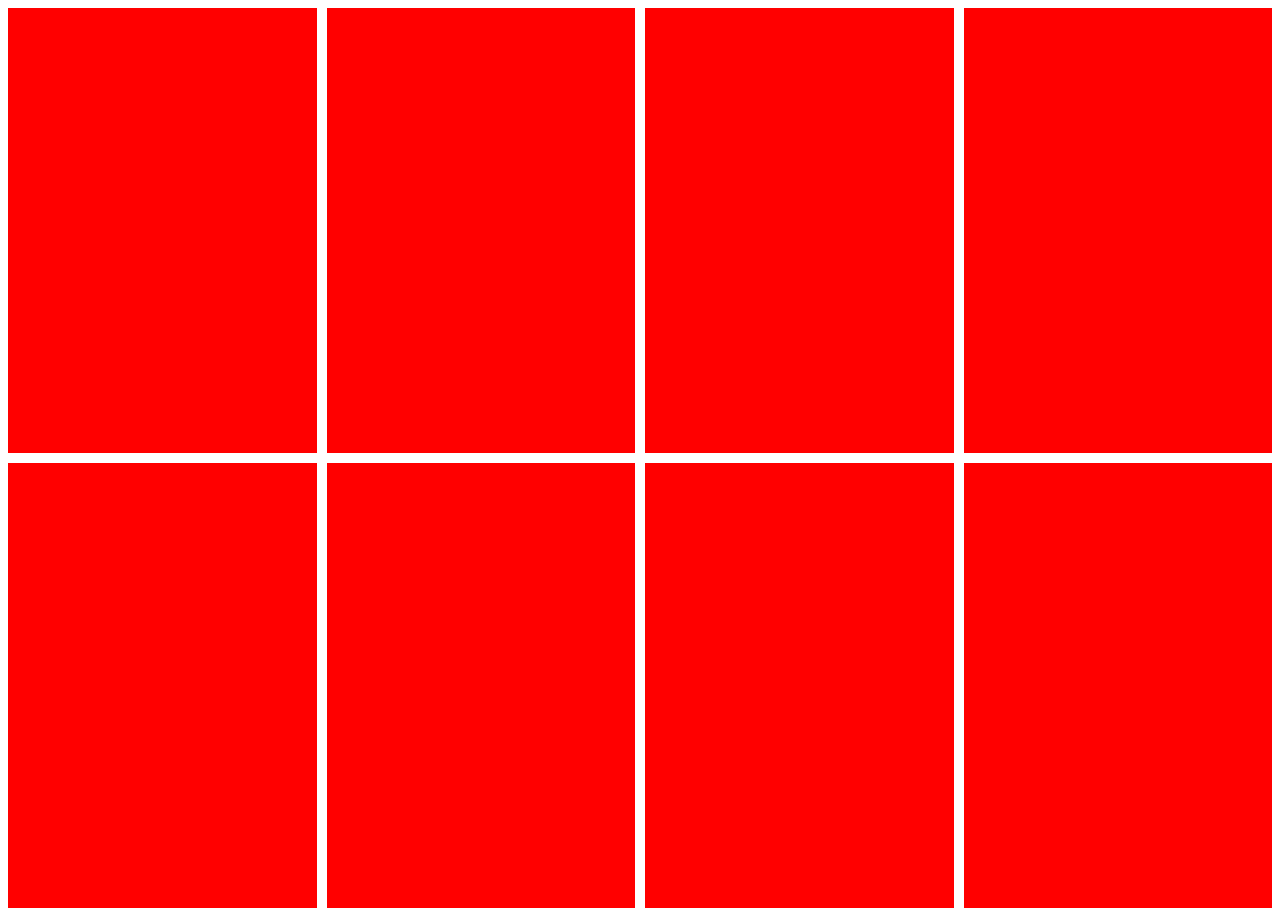
==== responsive.html @ c9223f5a "merge code" ====
<!doctype html>
<html lang="en">
  <head>
    <meta charset="UTF-8" />
    <meta name="viewport" content="width=device-width, initial-scale=1.0" />
    <title>Document</title>
    <style>
      .grid {
        display: grid;
        grid-template-columns: repeat(8, 1fr);
        gap: 10px;
        height: 100vh;
      }
      .box {
        background-color: red;
      }

      @media screen and (max-width: 1600px) {
        .grid {
          grid-template-columns: repeat(6, 1fr);
        }
      }
      @media screen and (max-width: 1440px) {
        .grid {
          grid-template-columns: repeat(5, 1fr);
        }
        
      }
      @media screen and (max-width: 1280px) {
        .grid {
          grid-template-columns: repeat(4, 1fr);
        }
      }
      @media screen and (max-width: 768px) {
        .grid {
          grid-template-columns: repeat(3, 1fr);
        }
      }
      @media screen and (max-width: 640px) {
        .grid {
          grid-template-columns: repeat(2, 1fr);
        }
      }
    </style>
  </head>
  <body>
    <div class="grid">
      <div class="box"></div>
      <div class="box"></div>
      <div class="box"></div>
      <div class="box"></div>
      <div class="box"></div>
      <div class="box"></div>
      <div class="box"></div>
      <div class="box"></div>
    </div>
  </body>
</html>
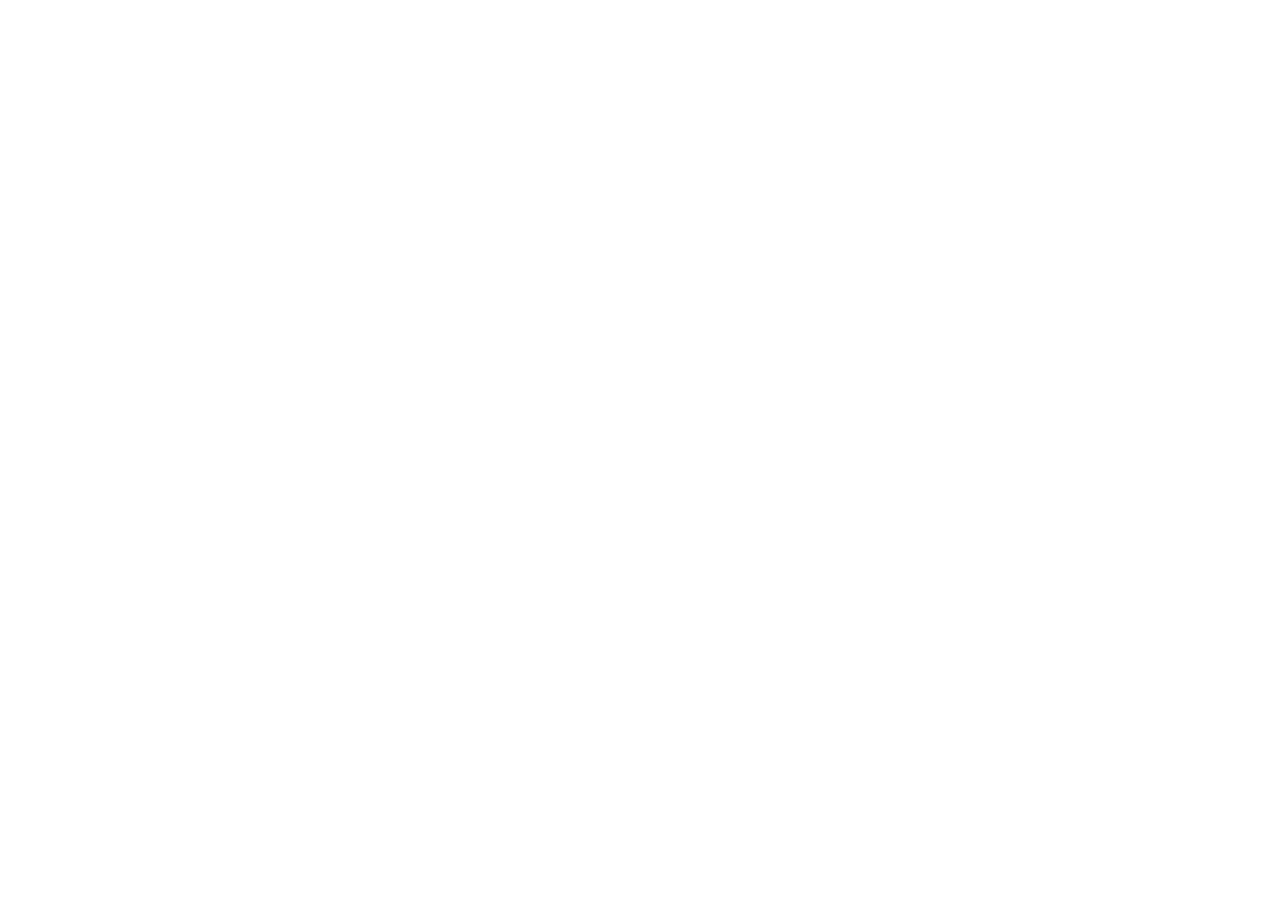
==== commit 956a2a2c: "update" ====
--- a/responsive.html
+++ b/responsive.html
@@ -5,15 +5,6 @@
     <meta name="viewport" content="width=device-width, initial-scale=1.0" />
     <title>Document</title>
     <style>
-      .grid {
-        display: grid;
-        grid-template-columns: repeat(8, 1fr);
-        gap: 10px;
-        height: 100vh;
-      }
-      .box {
-        background-color: red;
-      }
 
       @media screen and (max-width: 1600px) {
         .grid {
@@ -42,17 +33,3 @@
         }
       }
     </style>
-  </head>
-  <body>
-    <div class="grid">
-      <div class="box"></div>
-      <div class="box"></div>
-      <div class="box"></div>
-      <div class="box"></div>
-      <div class="box"></div>
-      <div class="box"></div>
-      <div class="box"></div>
-      <div class="box"></div>
-    </div>
-  </body>
-</html>
